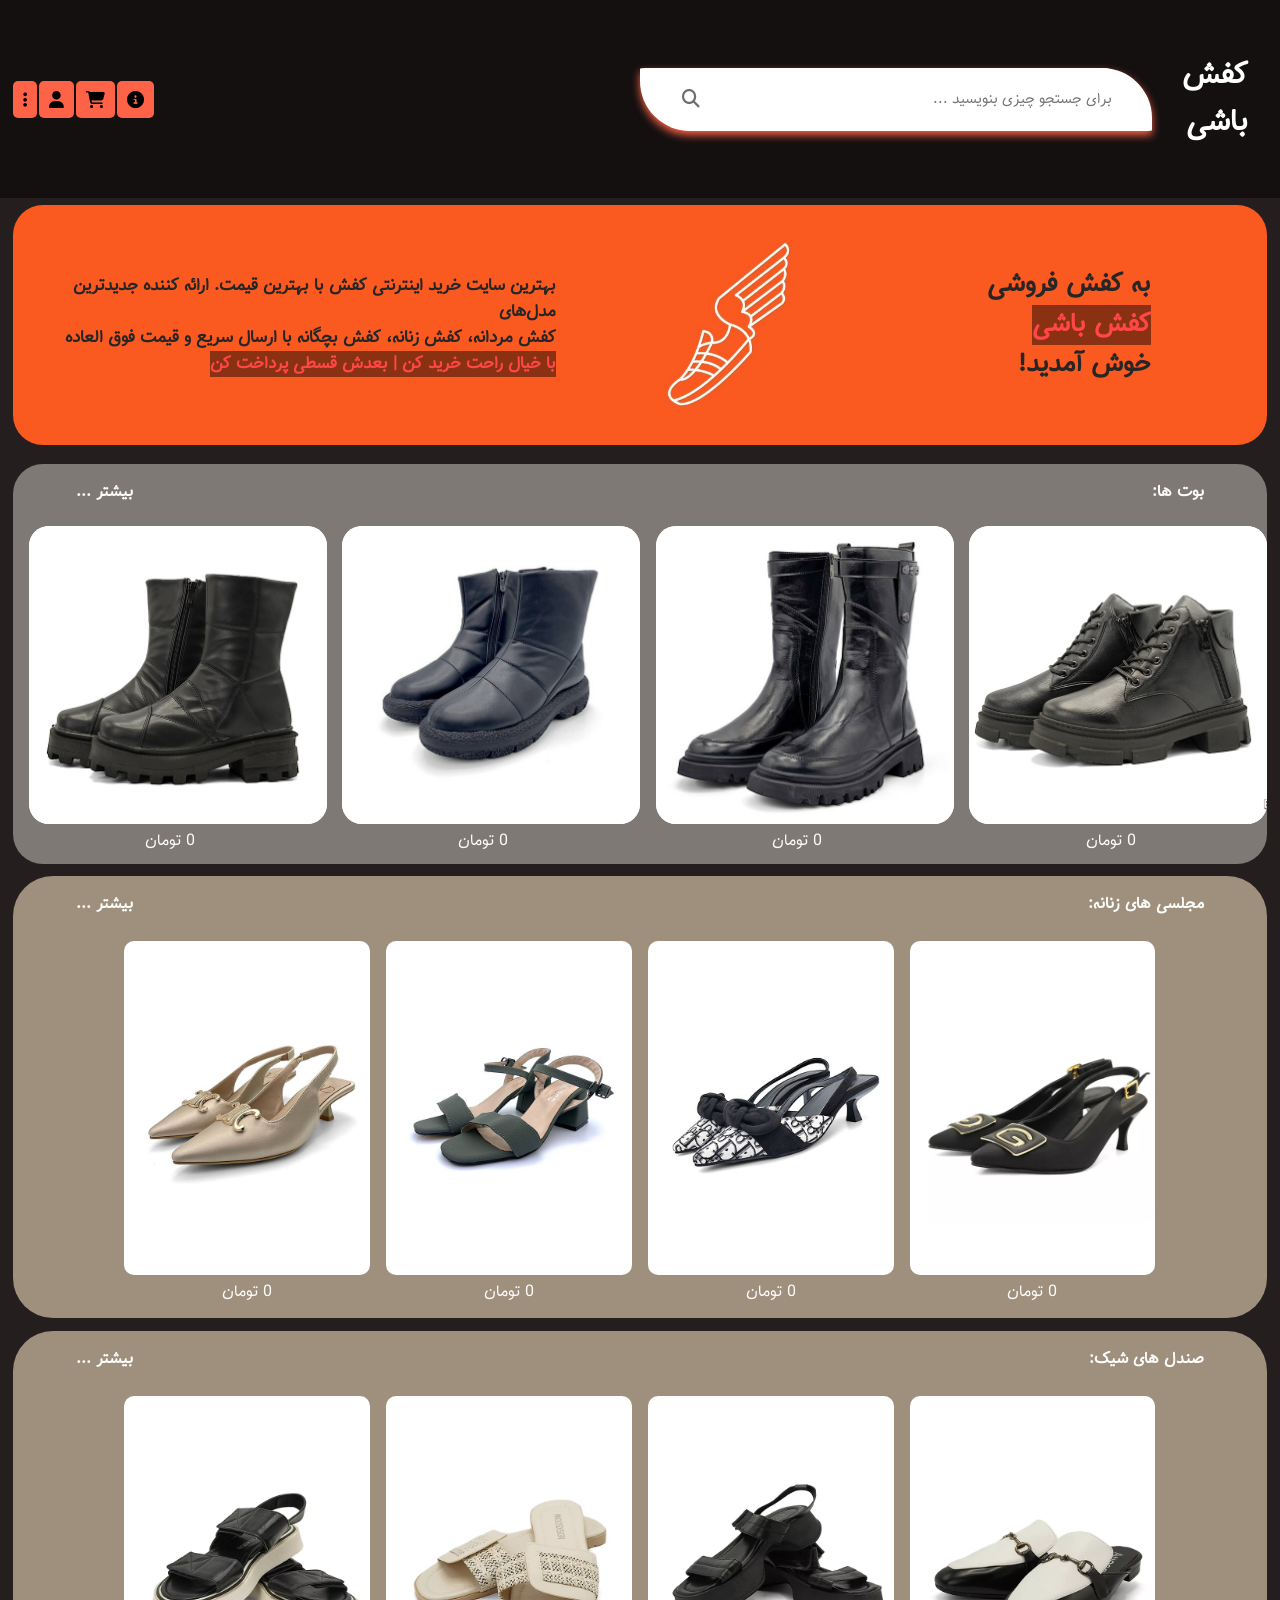
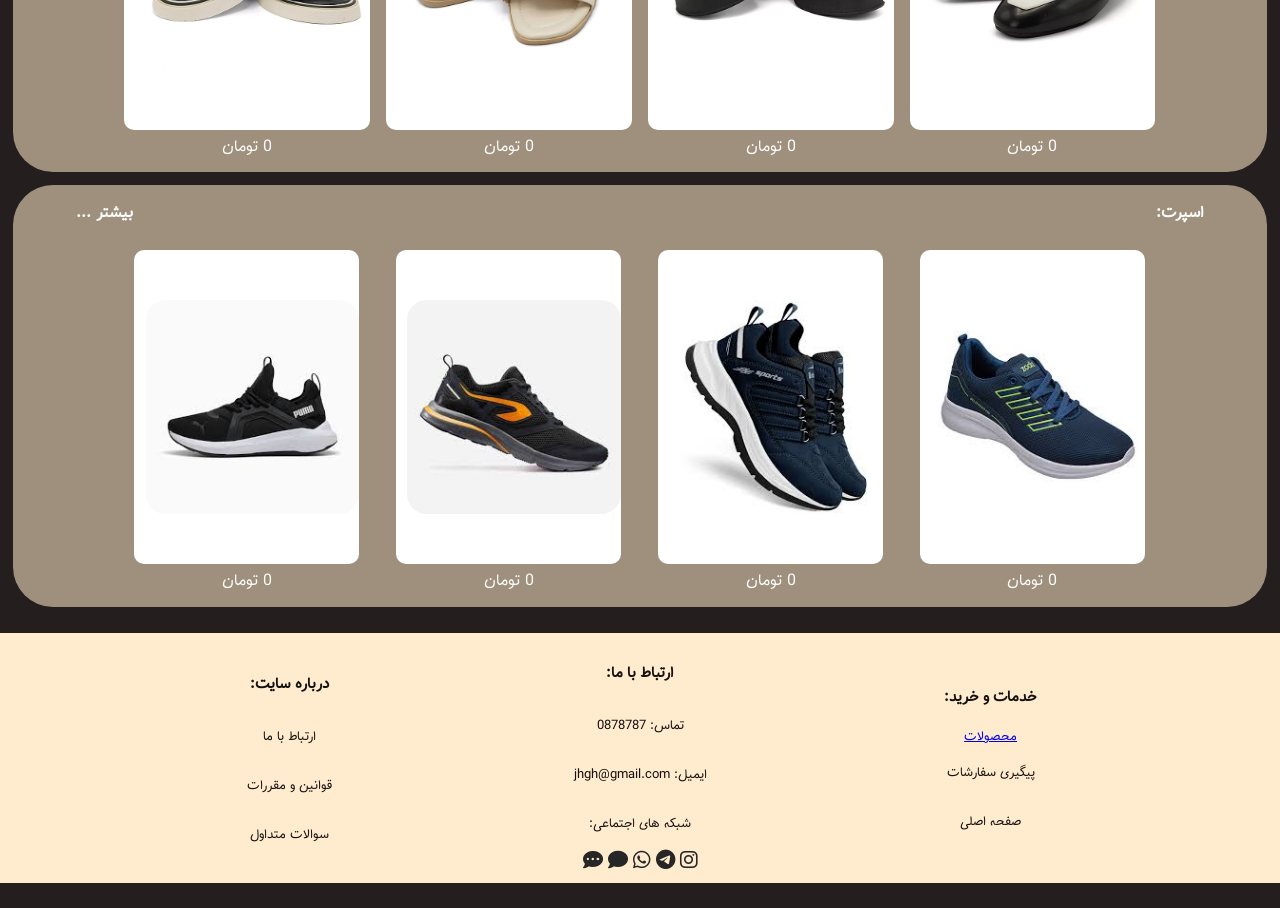
==== index.html @ be9756c2 "change the name of x.html file" ====
<html lang="en">
    <head>
        <meta charset="UTF-8">
        <meta name="viewport" content="width=device-width, initial-scale=1.0">
        <title>فروشگاه کفش باشی</title>
        <link rel="stylesheet" href="Home-shoes.css">
        <link rel="stylesheet" href="https://cdnjs.cloudflare.com/ajax/libs/font-awesome/6.7.2/css/all.min.css"
        integrity="sha512-Evv84Mr4kqVGRNSgIGL/F/aIDqQb7xQ2vcrdIwxfjThSH8CSR7PBEakCr51Ck+w+/U6swU2Im1vVX0SVk9ABhg==" 
        crossorigin="anonymous" referrerpolicy="no-referrer" />
    </head>
    <body>

        <!--header-->

        <header class="header">
            <div class="container">
                <div class="right-container">
                    <div class="logo">
                        <h1>کفش باشی</h1>
                    </div>
                    <div class="search-container">
                        <div class="search-input">
                            <input type="search" placeholder="برای جستجو چیزی بنویسید ...">
                        </div>
                        <div class="search-button">
                            <button><i class="fa fa-search"></i></button>
                        </div>
                    </div>
                </div>
                <div class="left-container">
                    <div class="buttons-container">
                        <button class="header-buttons" title="درباره ما"><i class="fa-solid fa-circle-info"></i></button>
                        <button class="header-buttons" title="سبد خرید"><i class="fa-solid fa-cart-shopping"></i></button>
                        <button class="header-buttons" title="پروفایل"><i class="fa-solid fa-user"></i></button>
                        <button class="header-buttons"><i class="fa-solid fa-ellipsis-vertical"></i></button>
                    </div>
                </div>
            </div>
        </header>

        <!--hero section-->


        <section class="hero-section">
            <div class="hero-content">
                <div class="hero-content-size600px">
                    <h1>
                        به کفش فروشی <br>
                        <span>کفش باشی</span><br>
                        خوش آمدید!
                    </h1>
                    <div class="hero-content-background">
                        <img src="background.jpg" alt="">
                    </div>
                </div>
                <p>
                    بهترین سایت خرید اینترنتی کفش با بهترین قیمت.
                    ارائه کننده جدیدترین مدل‌های<br> کفش مردانه، کفش زنانه،
                    کفش بچگانه با ارسال سریع و قیمت فوق العاده
                <br>
                    <span>
                    با خیال راحت خرید کن | بعدش قسطی پرداخت کن
                    </span>
                </p>
            </div>
        </section>

        <!-- section -->
        <section class="scroll-section">
            <div class="div-shoes">
                <p href="">بوت ها:</p>
                <p href="">بیشتر ...</p>
            </div>
            <div class="list">
                <div class="item">
                    <div class="itemimage"><img src="Pictures\boot-shoes1.jpg" alt=""></div>
                    <div class="itemtitle">0 تومان</div>
                </div>

                <div class="item">
                    <div class="itemimage"><img src="Pictures/boot-shoes2.jpg" alt=""></div>
                    <div class="itemtitle">0 تومان</div>
                </div>
                
                <div class="item">
                    <div class="itemimage"><img src="Pictures/boot-shoes3.jpg" alt=""></div>
                    <div class="itemtitle">0 تومان</div>
                </div>
                
                <div class="item">
                    <div class="itemimage"><img src="Pictures\boot-shoes4.jpg" alt=""></div>
                    <div class="itemtitle">0 تومان</div>
                </div>
                
                <div class="item">
                    <div class="itemimage"><img src="Pictures\boot-shoes5.jpeg" alt=""></div>
                    <div class="itemtitle">0 تومان</div>
                </div>
                
                <div class="item">
                    <div class="itemimage"><img src="Pictures\boot-shoes6.jpeg" alt=""></div>
                    <div class="itemtitle">0 تومان</div>
                </div>

                <div class="item">
                    <div class="itemimage"><img src="Pictures\boot-shoes7.jpg" alt=""></div>
                    <div class="itemtitle">0 تومان</div>
                </div>
                
            </div>
        </section>

        <!---->
        <section class="lady-section">
            <div class="div-shoes">
                <p href="">مجلسی های زنانه:</p>
                <p href="">بیشتر ...</p>
            </div>
            <div class="lady-list">
                <div class="lady-item">
                    <div class="lady-itemimage"><img src="Pictures/lady-shoes1.webp" alt="lady-shoes1"></div>
                    <div class="lady-itemtitle">0 تومان</div>
                </div>

                <div class="lady-item">
                    <div class="lady-itemimage"><img src="Pictures\lady-shoes2.jpg" alt="lady-shoes2"></div>
                    <div class="lady-itemtitle">0 تومان</div>
                </div>

                <div class="lady-item">
                    <div class="lady-itemimage"><img src="Pictures\lady-shoes3.jpg" alt="lady-shoes3"></div>
                    <div class="lady-itemtitle">0 تومان</div>
                </div>

                <div class="lady-item">
                    <div class="lady-itemimage"><img src="Pictures\lady-shoes4.jpg" alt="lady-shoes4"></div>
                    <div class="lady-itemtitle">0 تومان</div>
                </div>

            </div>
        </section>
        <section class="lady-section">
            <div class="div-shoes">
                <p href="">صندل های شیک:</p>
                <p href="">بیشتر ...</p>
            </div>
            <div class="lady-list">
                <div class="lady-item">
                    <div class="lady-itemimage"><img src="Pictures\sandal-shoes1.webp" alt="lady-shoes1"></div>
                    <div class="lady-itemtitle">0 تومان</div>
                </div>

                <div class="lady-item">
                    <div class="lady-itemimage"><img src="Pictures\sandal-shoes2.webp" alt="lady-shoes2"></div>
                    <div class="lady-itemtitle">0 تومان</div>
                </div>

                <div class="lady-item">
                    <div class="lady-itemimage"><img src="Pictures\sandal-shoes3.webp" alt="lady-shoes3"></div>
                    <div class="lady-itemtitle">0 تومان</div>
                </div>

                <div class="lady-item">
                    <div class="lady-itemimage"><img src="Pictures\sandal-shoes4.webp" alt="lady-shoes4"></div>
                    <div class="lady-itemtitle">0 تومان</div>
                </div>
            </div>
        </section>
        <section class="lady-section">
            <div class="div-shoes">
                <p href="">اسپرت:</p>
                <p href="">بیشتر ...</p>
            </div>
            <div class="lady-list">
                <div class="lady-item">
                    <div class="lady-itemimage"><img src="Pictures\sport-shoes1.jpg" alt="lady-shoes1"></div>
                    <div class="lady-itemtitle">0 تومان</div>
                </div>

                <div class="lady-item">
                    <div class="lady-itemimage"><img src="Pictures\sport-shoes2.jpg" alt="lady-shoes2"></div>
                    <div class="lady-itemtitle">0 تومان</div>
                </div>

                <div class="lady-item">
                    <div class="lady-itemimage"><img src="Pictures\sport-shoes3.jpg" alt="lady-shoes3"></div>
                    <div class="lady-itemtitle">0 تومان</div>
                </div>

                <div class="lady-item">
                    <div class="lady-itemimage"><img src="Pictures\sport-shoes4.jpg" alt="lady-shoes4"></div>
                    <div class="lady-itemtitle">0 تومان</div>
                </div>
            </div>
        </section>


    <!-- footer -->


        <footer>
                <div class="div-footer">
                    <div class="right-footer">
                        <div><h3>خدمات و خرید:</h3></div>
                        <div><a href="#">محصولات</a></div>
                        <div><p>پیگیری سفارشات</p></div>
                        <div><p>صفحه اصلی</p></div>
                    </div>
                    <div class="left-footer">
                        <div><h3>ارتباط با ما:</h3></div>
                        <div><p>تماس: 0878787</p></div>
                        <div><p>ایمیل: jhgh@gmail.com</p></div>
                        <div><p>شبکه های اجتماعی:</p></div>
                        <div><a href="instagram.com" title="Instagram"><i class="fa-brands fa-instagram"></i></a>
                             <a href="telegram.org" title="Telegram"><i class="fa-brands fa-telegram"></i></a>
                             <a href="#" title="Whatsapp"><i class="fa-brands fa-whatsapp"></i></a>
                             <a href="#" title="Bale"><i class="fa-solid fa-comment"></i></a>
                             <a href="#" title="Eitta"><i class="fa-solid fa-comment-dots"></i></a>
                        </div>
                    </div>
                    <div class="center-footer">
                        <div><h3>درباره سایت:</h3></div>
                        <div><p>ارتباط با ما</p></div>
                        <div><p>قوانین و مقررات</p></div>
                        <div><p>سوالات متداول</p></div>
                    </div>
                </div>
        </footer>


        <!--Java script-->
        <script src="Home-shoes.js"></script>
    </body>
</html>
---- Home-shoes.css ----
@font-face {
    font-family: Tanha;
    src: url("Tanha.woff");
}

* {
    box-sizing: border-box;
}

html {
    margin: 0;
    padding: 0;
}

body {
    margin: 0;
    font-family: Tanha;
    background-color: #241e1e;
    overflow-x: hidden;
    direction: rtl;
}


/* =========================Header========================= */

header.header {
    width: 100%;
    background-color: #141010;
}

.container {
    display: flex;
    justify-content: space-between;
    width: 100%;
}


/* ---------- Right Container ---------- */

.right-container {
    display: flex;
    align-items: center;
    justify-content: space-between;
    width: 50%;
}

.logo {
    width: 20%;
    padding: 5%;
}

.logo h1 {
    width: 100%;
    color: #ffffff;
    font-size: clamp(15px, 4vw, 30px);
}

.search-container {
    display: flex;
    align-items: center;
    gap: 0;
    width: 80%;
    background-color: #ffffff;
    border-radius: 1% 50px 1% 50px;
    box-shadow: 0 4px 8px tomato;
}

.search-input {
    width: 80%;
}

.search-input input {
    width: 100%;
    margin: 0 20px;
    padding: clamp(2px, 5vw, 20px);
    border: none;
    outline: none;
    font-family: Tanha;
    font-size: clamp(15px, 1vw, 20px);
    border-top-right-radius: 30px;
    border-bottom-right-radius: 30px;
}

.search-button {
    width: 20%;
    padding: 0;
}

.search-button button {
    width: 100%;
    margin: 0;
    padding: 0;
    border: none;
    background-color: #ffffff00;
    color: #6f6e6e;
    font-size: 18px;
    border-radius: 20px;
    cursor: pointer;
    transition: 0.1s ease-in;
}


/* ---------- Left Container ---------- */

.left-container {
    display: flex;
    align-items: center;
    justify-content: left;
    width: 50%;
}

.buttons-container {
    display: flex;
    justify-content: end;
    width: 100%;
    gap: 2px;
    padding: 2%;
}

.buttons-container button {
    padding: 10px;
    border: none;
    background-color: tomato;
    font-family: Tanha;
    font-size: 17px;
    border-radius: 5px;
    cursor: pointer;
    transition: 0.5s;
}

.buttons-container button:hover {
    background-color: #f77861;
}


/* =========================Hero========================= */

.hero-section {
    padding: 0.5% 1%;
}

.hero-content,
.hero-content-size600px {
    display: flex;
    align-items: center;
    justify-content: space-around;
    gap: 15px;
    color: #262626;
    font-weight: 900;
    font-size: 17px;
    background-repeat: no-repeat, repeat;
    background-position: center;
    background-size: cover;
}

.hero-content {
    padding: 3%;
    background-color: #FA5A20;
    border-radius: 30px;
}

.hero-content-background {
    width: 25%;
    height: 99%;
}

.hero-content-background img {
    width: 100%;
    height: 100%;
}

.hero-content h1 span,
.hero-content p span {
    color: #ff4747;
    font-weight: 1000;
    background-color: #00000074;
}


/* =========================Products========================= */

.scroll-section {
    position: relative;
    display: flex;
    flex-direction: column;
    align-items: center;
    width: 98%;
    margin: 1%;
    overflow: hidden;
    background-color: #7e7975;
    border-radius: 30px;
}

.div-shoes {
    display: flex;
    justify-content: space-between;
    width: 90%;
    color: #fffffff7;
}

.div-shoes p {
    color: #fffffff7;
    font-family: Tanha;
    font-weight: bold;
    cursor: pointer;
    transition: 0.3s ease-in;
}

.div-shoes p:hover {
    color: #ffffff70;
}

.list {
    position: relative;
    display: flex;
    width: 100%;
    overflow-x: hidden;
    white-space: nowrap;
    scroll-snap-type: x mandatory;
    transition: 5s;
    will-change: transform;
}

.item {
    display: flex;
    flex-direction: column;
    flex-shrink: 0;
    align-items: center;
    width: 25%;
    padding: 5px 0;
    color: #fffffff7;
    scroll-snap-align: start;
    scroll-margin-inline: 0.5em;
}

.itemimage img,
.lady-itemimage img {
    width: 95%;
    height: auto;
    object-fit: contain;
    background-color: #fffffff7;
    border-radius: 20px;
    cursor: pointer;
    transition: 0.5s linear;
}

.itemimage img:hover,
.lady-itemimage:hover {
    transform: scale(1.05);
    box-shadow: 0 0 5px #1f1916bf;
}

.itemtitle,
.lady-itemtitle {
    padding: 5px 0;
    transition: 0.3s ease-in;
}

.itemtitle:hover,
.lady-itemtitle:hover {
    color: #ffffff5d;
    cursor: pointer;
}


/* =========================Lady Section========================= */

.lady-section {
    display: flex;
    flex-direction: column;
    align-items: center;
    width: 98%;
    margin: 1%;
    background-color: #9e907d;
    border-radius: 40px;
}

.lady-list {
    display: flex;
    align-items: center;
    justify-content: center;
    width: 98%;
    will-change: transform;
}

.lady-item {
    display: flex;
    flex-direction: column;
    flex-shrink: 0;
    align-items: center;
    width: 20%;
    margin: 0.5em;
    color: #fffffff7;
}

.lady-itemimage {
    padding: 50px 0;
    background-color: #ffffff;
    border-radius: 10px;
    transition: 0.5s ease-in;
}

.header-buttons img {
    width: 25px;
}


/* =========================Footer========================= */

.div-footer {
    display: flex;
    align-items: center;
    justify-content: center;
    width: 100%;
    gap: 5px;
    margin: 2% 0;
    padding: 1% 5%;
    background-color: blanchedalmond;
}

.left-footer,
.center-footer,
.right-footer {
    display: flex;
    flex-direction: column;
    align-items: center;
    justify-content: center;
    width: 30%;
    gap: 3px;
}

.left-footer div,
.center-footer div,
.right-footer div {
    display: flex;
    flex-direction: row;
    align-items: center;
    justify-content: center;
    width: 100%;
    gap: 5px;
    color: #141010;
    font-size: 13px;
    background-color: blanchedalmond;
}

.left-footer div p,
.left-footer div h3,
.center-footer div p,
.center-footer div h3,
.right-footer div p,
.right-footer div h3 {
    display: flex;
    align-items: center;
    justify-content: center;
    width: 100%;
}

.left-footer div a {
    color: #262626;
    font-size: 20px;
}


/* =========================Mobile========================= */

@media (max-width: 600px) {

    /* Header */

    .logo {
        width: 20%;
        padding: 2%;
    }

    .container {
        flex-direction: column;
        align-items: center;
    }

    .right-container {
        width: 95%;
    }

    .left-container {
        align-items: center;
        justify-content: center;
        width: 100%;
        padding: 1% 0;
    }

    .search-button {
        width: 10%;
    }

    .buttons-container {
        justify-content: space-between;
        padding: 0.25% 30%;
        background-color: #6f605b;
    }

    .buttons-container button {
        background-color: #6f605b;
    }

    .buttons-container button:hover {
        background-color: #FA5A20;
    }


    /* Hero */

    .hero-content {
        flex-direction: column;
    }

    .hero-section {
        padding: 0.25% 0.5%;
    }

    .hero-content-background {
        width: 40%;
    }


    .item {
        width: 50%;
    }

    .lady-item {
        margin: 0.25em;
    }

    .lady-list .lady-item:nth-last-child(-n+1) {
        display: none;
    }


    /* Footer */

    .div-footer {
        display: grid;
        grid-template-columns: 1fr 1fr;
        grid-template-rows: auto auto;
        gap: 20px;
        padding: 0.5%;
    }

    .right-footer {
        grid-column: 1;
        grid-row: 1;
        width: 100%;
    }

    .center-footer {
        grid-column: 2;
        grid-row: 1;
        width: 100%;
    }

    .left-footer {
        display: grid;
        grid-column: 1 / 3;
        grid-row: 2;
        grid-template-columns: 1fr 2fr 2fr;
        width: 90%;
        gap: 10px;
    }

    .left-footer div:nth-child(1) {
        grid-column: 1;
        grid-row: 1 / 3;
    }

    .left-footer div:nth-child(2) {
        grid-column: 2;
        grid-row: 1;
    }

    .left-footer div:nth-child(3) {
        grid-column: 3;
        grid-row: 1;
    }

    .left-footer div:nth-child(4) {
        grid-column: 2;
        grid-row: 2;
    }

    .left-footer div:nth-child(5) {
        grid-column: 3;
        grid-row: 2;
    }

    .lady-item {
        width: 30%;
    }

    .lady-itemimage {
        width: 100%;
    }
}



/* =========================Tablet========================= */

@media (min-width: 600px) and (max-width: 950px) {

    /* Header */

    .logo {
        width: 18%;
        padding: 2%;
    }

    .right-container {
        width: 65%;
    }

    .left-container {
        align-items: center;
        justify-content: center;
        width: 35%;
    }

    /* Hero */

    .hero-content-background {
        width: 45%;
    }

    .hero-content h1 span,
    .hero-content p span {
        font-weight: 100;
    }

    .hero-content h1{
        font-size: 22px;
    }
    .hero-content p {
        font-size: 15px;
    }

    .item {
        width: 33.333%;
    }

    .lady-item {
        margin: 0.25em;
    }
}
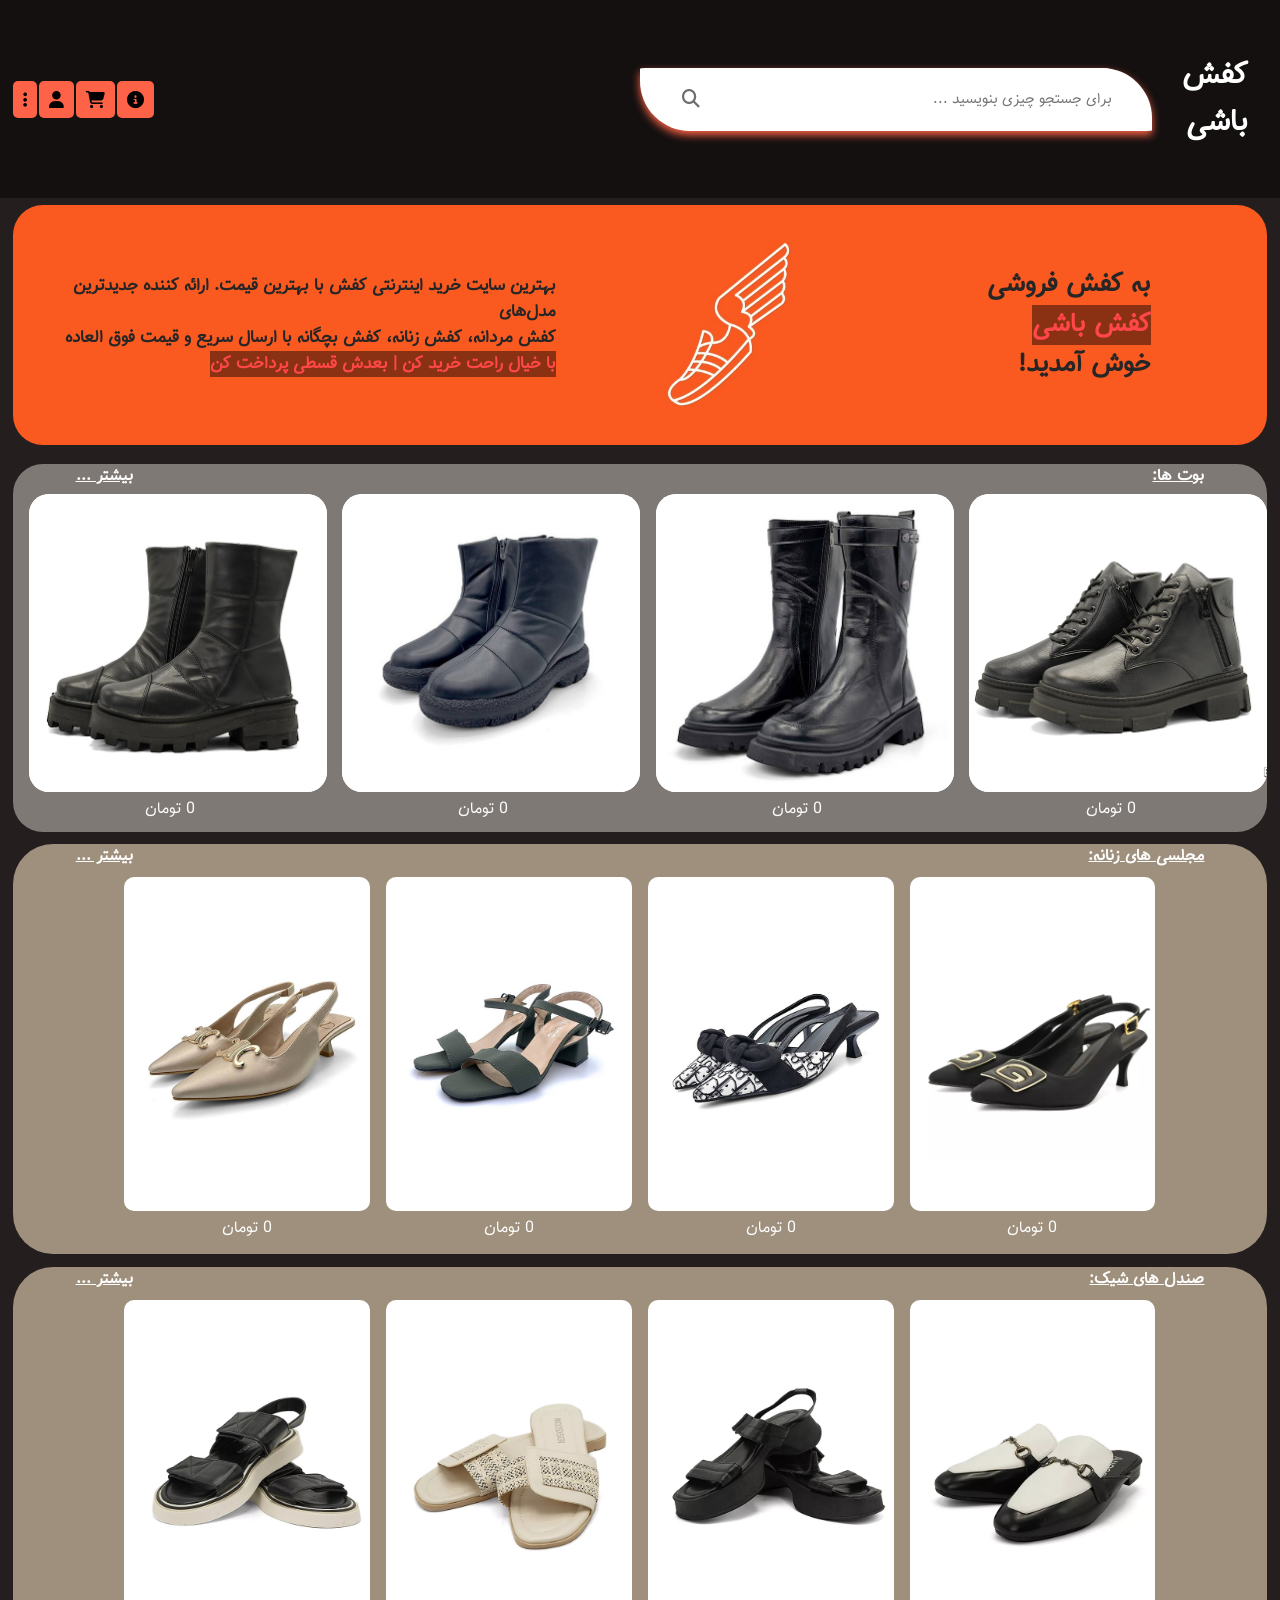
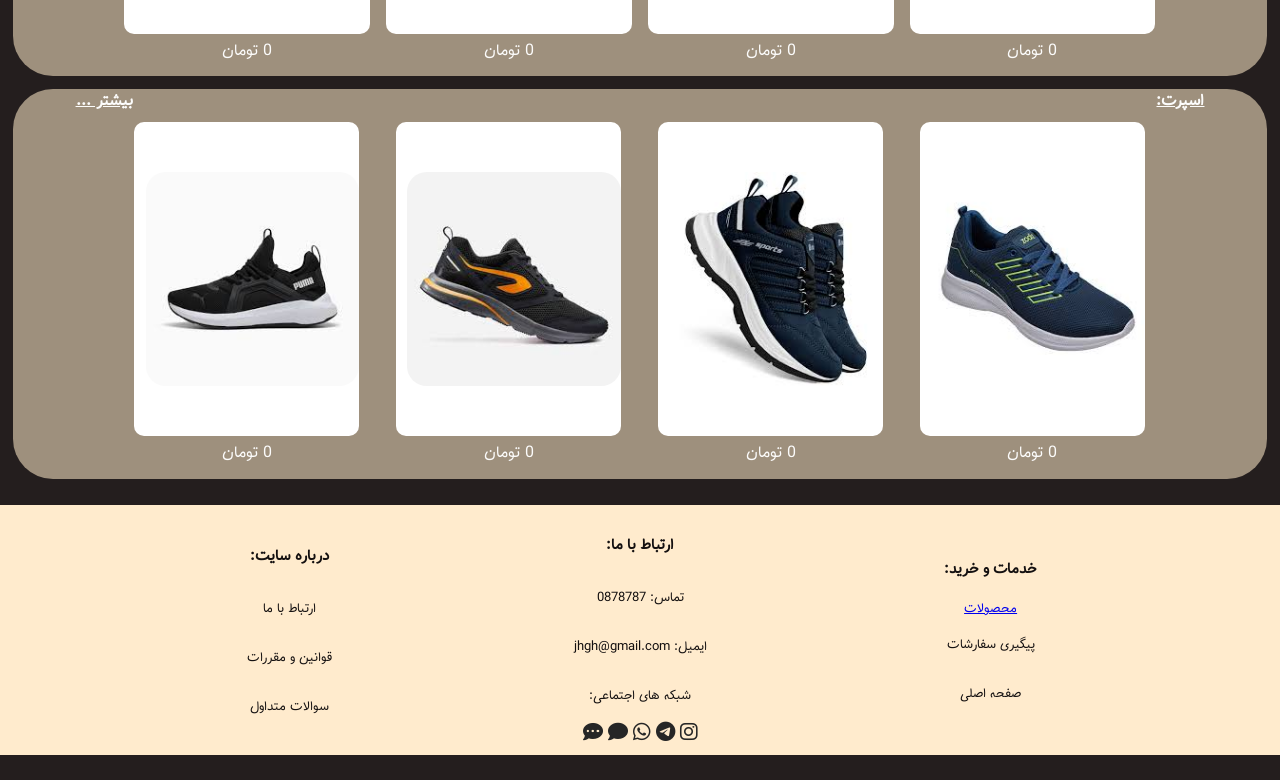
==== commit de3812c7: "page for market(all shoes in one page)" ====
--- a/index.html
+++ b/index.html
@@ -29,9 +29,9 @@
                 </div>
                 <div class="left-container">
                     <div class="buttons-container">
-                        <button class="header-buttons" title="درباره ما"><i class="fa-solid fa-circle-info"></i></button>
-                        <button class="header-buttons" title="سبد خرید"><i class="fa-solid fa-cart-shopping"></i></button>
-                        <button class="header-buttons" title="پروفایل"><i class="fa-solid fa-user"></i></button>
+                        <button class="header-buttons" title="درباره ما"><a href="about.html"><i class="fa-solid fa-circle-info"></i></a></button>
+                        <button class="header-buttons" title="سبد خرید"><a href="shop.html"><i class="fa-solid fa-cart-shopping"></i></a></button>
+                        <button class="header-buttons" title="پروفایل"><a href="profile.html"><i class="fa-solid fa-user"></i></a></button>
                         <button class="header-buttons"><i class="fa-solid fa-ellipsis-vertical"></i></button>
                     </div>
                 </div>
@@ -68,8 +68,8 @@
         <!-- section -->
         <section class="scroll-section">
             <div class="div-shoes">
-                <p href="">بوت ها:</p>
-                <p href="">بیشتر ...</p>
+                <a href="market.html">بوت ها:</a>
+                <a href="market.html">بیشتر ...</a>
             </div>
             <div class="list">
                 <div class="item">
@@ -113,8 +113,8 @@
         <!---->
         <section class="lady-section">
             <div class="div-shoes">
-                <p href="">مجلسی های زنانه:</p>
-                <p href="">بیشتر ...</p>
+                <a href="market.html">مجلسی های زنانه:</a>
+                <a href="market.html">بیشتر ...</a>
             </div>
             <div class="lady-list">
                 <div class="lady-item">
@@ -141,8 +141,8 @@
         </section>
         <section class="lady-section">
             <div class="div-shoes">
-                <p href="">صندل های شیک:</p>
-                <p href="">بیشتر ...</p>
+                <a  href="market.html">صندل های شیک:</a>
+                <a  href="market.html">بیشتر ...</a>
             </div>
             <div class="lady-list">
                 <div class="lady-item">
@@ -168,8 +168,8 @@
         </section>
         <section class="lady-section">
             <div class="div-shoes">
-                <p href="">اسپرت:</p>
-                <p href="">بیشتر ...</p>
+                <a href="market.html">اسپرت:</a>
+                <a href="market.html">بیشتر ...</a>
             </div>
             <div class="lady-list">
                 <div class="lady-item">
@@ -202,7 +202,7 @@
                 <div class="div-footer">
                     <div class="right-footer">
                         <div><h3>خدمات و خرید:</h3></div>
-                        <div><a href="#">محصولات</a></div>
+                        <div><a href="market.html">محصولات</a></div>
                         <div><p>پیگیری سفارشات</p></div>
                         <div><p>صفحه اصلی</p></div>
                     </div>
--- a/Home-shoes.css
+++ b/Home-shoes.css
@@ -128,6 +128,10 @@
     transition: 0.5s;
 }
 
+.buttons-container button a i{
+    color: black;
+}
+
 .buttons-container button:hover {
     background-color: #f77861;
 }
@@ -198,7 +202,7 @@
     color: #fffffff7;
 }
 
-.div-shoes p {
+.div-shoes a {
     color: #fffffff7;
     font-family: Tanha;
     font-weight: bold;
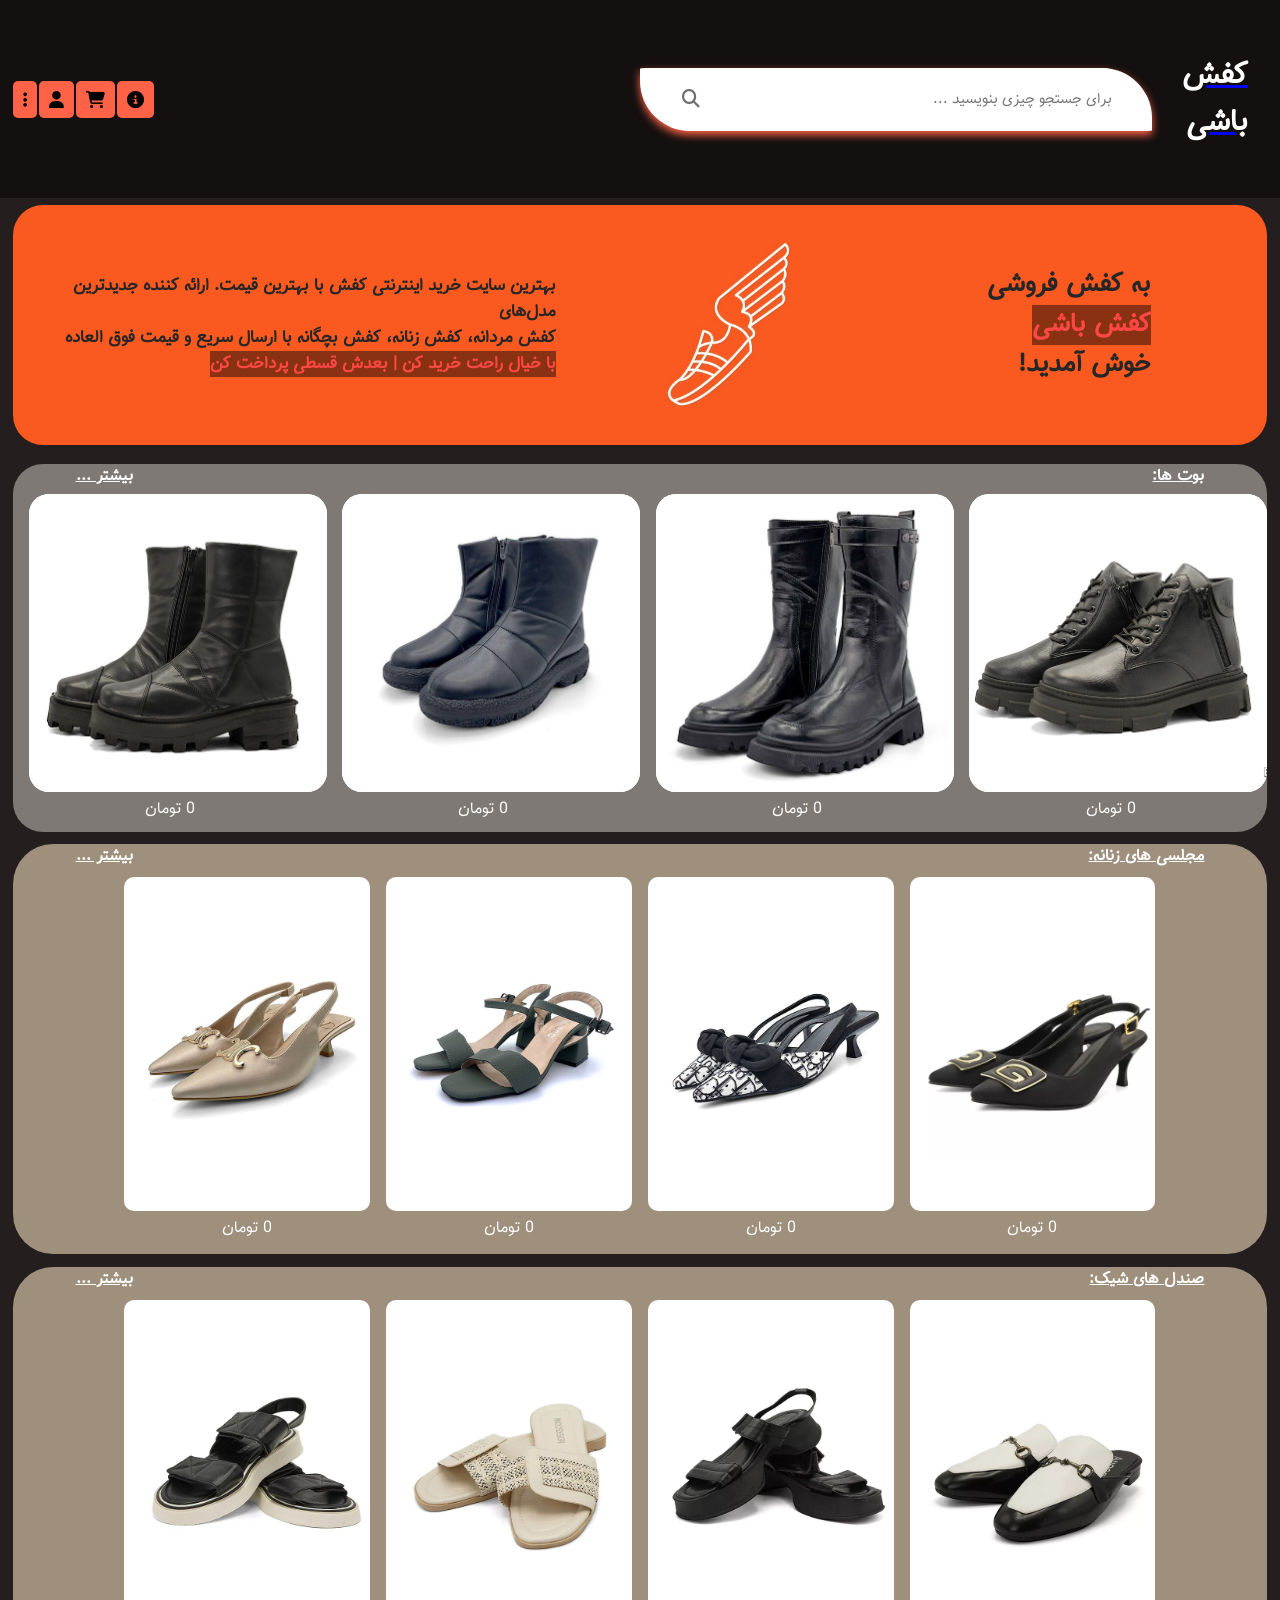
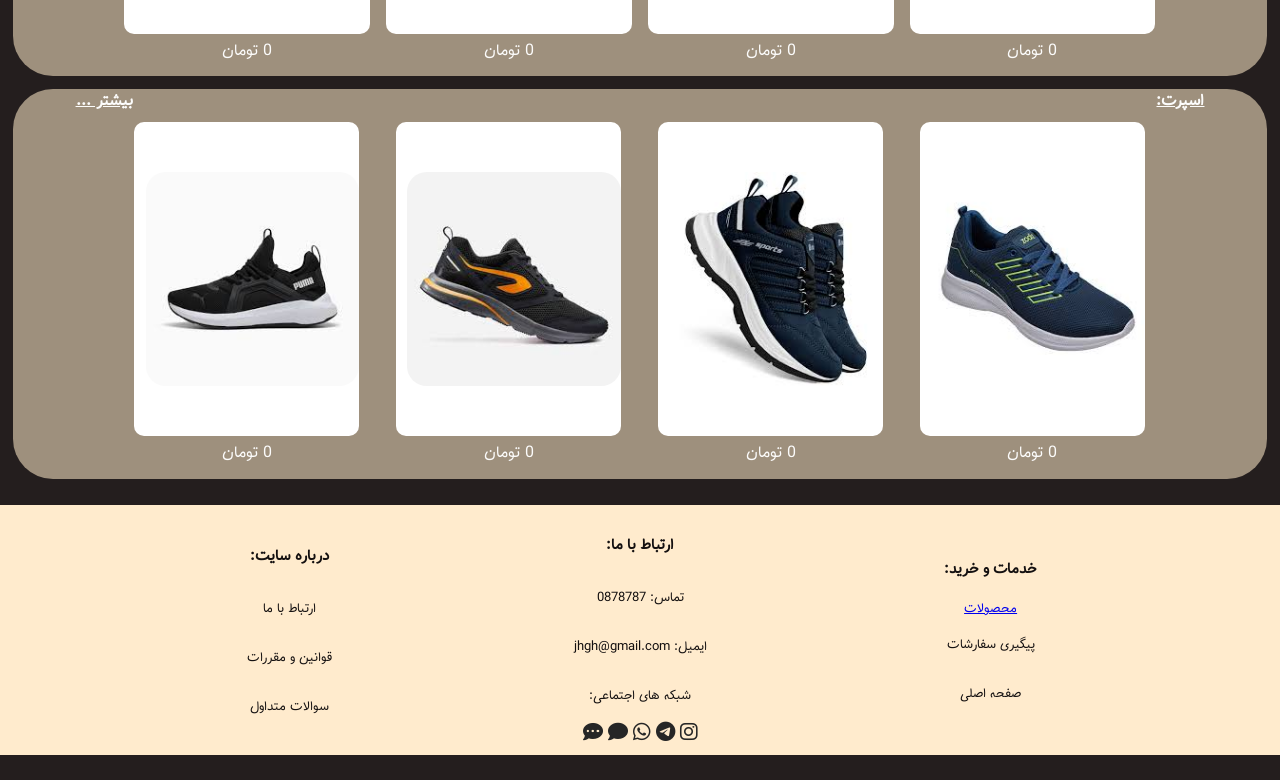
==== commit b45b21f4: "add footer for market page" ====
--- a/index.html
+++ b/index.html
@@ -16,7 +16,7 @@
             <div class="container">
                 <div class="right-container">
                     <div class="logo">
-                        <h1>کفش باشی</h1>
+                        <a href="index.html"><h1>کفش باشی</h1></a>
                     </div>
                     <div class="search-container">
                         <div class="search-input">
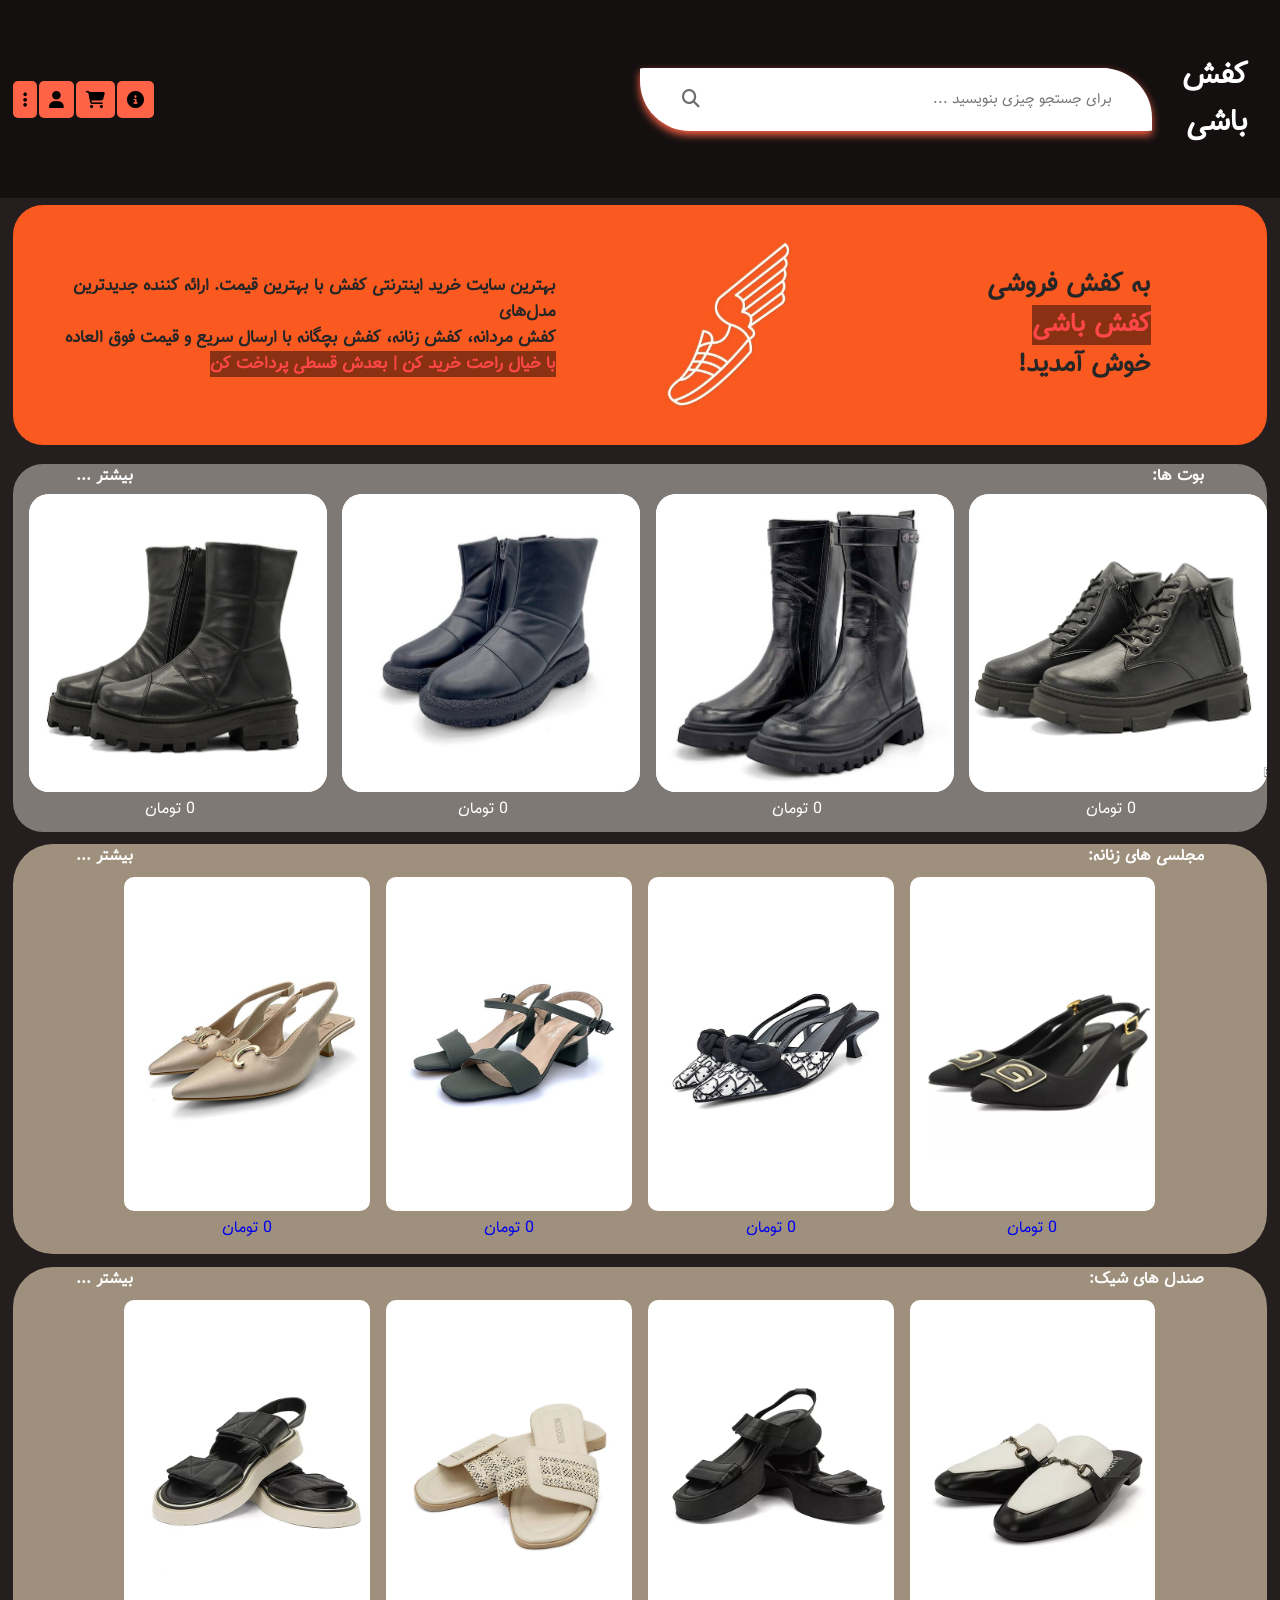
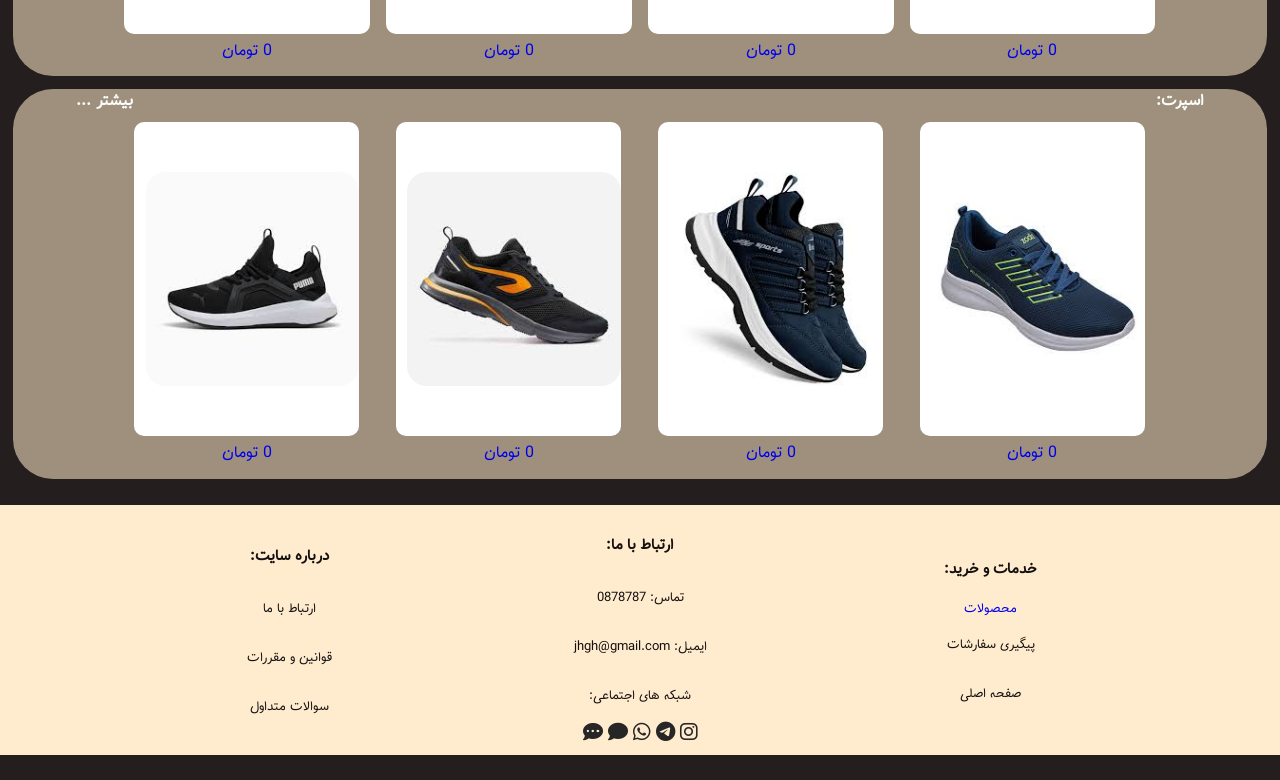
==== commit da7a4f49: "save changes" ====
--- a/index.html
+++ b/index.html
@@ -73,38 +73,38 @@
             </div>
             <div class="list">
                 <div class="item">
-                    <div class="itemimage"><img src="Pictures\boot-shoes1.jpg" alt=""></div>
-                    <div class="itemtitle">0 تومان</div>
-                </div>
-
-                <div class="item">
-                    <div class="itemimage"><img src="Pictures/boot-shoes2.jpg" alt=""></div>
-                    <div class="itemtitle">0 تومان</div>
-                </div>
-                
-                <div class="item">
-                    <div class="itemimage"><img src="Pictures/boot-shoes3.jpg" alt=""></div>
-                    <div class="itemtitle">0 تومان</div>
-                </div>
-                
-                <div class="item">
-                    <div class="itemimage"><img src="Pictures\boot-shoes4.jpg" alt=""></div>
-                    <div class="itemtitle">0 تومان</div>
-                </div>
-                
-                <div class="item">
-                    <div class="itemimage"><img src="Pictures\boot-shoes5.jpeg" alt=""></div>
-                    <div class="itemtitle">0 تومان</div>
-                </div>
-                
-                <div class="item">
-                    <div class="itemimage"><img src="Pictures\boot-shoes6.jpeg" alt=""></div>
-                    <div class="itemtitle">0 تومان</div>
-                </div>
-
-                <div class="item">
-                    <div class="itemimage"><img src="Pictures\boot-shoes7.jpg" alt=""></div>
-                    <div class="itemtitle">0 تومان</div>
+                    <div class="itemimage"><a href="market.html"><img src="Pictures\boot-shoes1.jpg" alt=""></a></div>
+                    <div class="itemtitle"><a href="market.html">0 تومان</a></div>
+                </div>
+
+                <div class="item">
+                    <div class="itemimage"><a href="market.html"><img src="Pictures/boot-shoes2.jpg" alt=""></a></div>
+                    <div class="itemtitle"><a href="market.html">0 تومان</a></div>
+                </div>
+                
+                <div class="item">
+                    <div class="itemimage"><a href="market.html"><img src="Pictures/boot-shoes3.jpg" alt=""></a></div>
+                    <div class="itemtitle"><a href="market.html">0 تومان</a></div>
+                </div>
+                
+                <div class="item">
+                    <div class="itemimage"><a href="market.html"><img src="Pictures\boot-shoes4.jpg" alt=""></a></div>
+                    <div class="itemtitle"><a href="market.html">0 تومان</a></div>
+                </div>
+                
+                <div class="item">
+                    <div class="itemimage"><a href="market.html"><img src="Pictures\boot-shoes5.jpeg" alt=""></a></div>
+                    <div class="itemtitle"><a href="market.html">0 تومان</a></div>
+                </div>
+                
+                <div class="item">
+                    <div class="itemimage"><a href="market.html"><img src="Pictures\boot-shoes6.jpeg" alt=""></a></div>
+                    <div class="itemtitle"><a href="market.html">0 تومان</a></div>
+                </div>
+
+                <div class="item">
+                    <div class="itemimage"><a href="market.html"><img src="Pictures\boot-shoes7.jpg" alt=""></a></div>
+                    <div class="itemtitle"><a href="market.html">0 تومان</a></div>
                 </div>
                 
             </div>
@@ -118,23 +118,23 @@
             </div>
             <div class="lady-list">
                 <div class="lady-item">
-                    <div class="lady-itemimage"><img src="Pictures/lady-shoes1.webp" alt="lady-shoes1"></div>
-                    <div class="lady-itemtitle">0 تومان</div>
-                </div>
-
-                <div class="lady-item">
-                    <div class="lady-itemimage"><img src="Pictures\lady-shoes2.jpg" alt="lady-shoes2"></div>
-                    <div class="lady-itemtitle">0 تومان</div>
-                </div>
-
-                <div class="lady-item">
-                    <div class="lady-itemimage"><img src="Pictures\lady-shoes3.jpg" alt="lady-shoes3"></div>
-                    <div class="lady-itemtitle">0 تومان</div>
-                </div>
-
-                <div class="lady-item">
-                    <div class="lady-itemimage"><img src="Pictures\lady-shoes4.jpg" alt="lady-shoes4"></div>
-                    <div class="lady-itemtitle">0 تومان</div>
+                    <div class="lady-itemimage"><a href="market.html"><img src="Pictures/lady-shoes1.webp" alt="lady-shoes1"></a></div>
+                    <div class="lady-itemtitle"><a href="market.html">0 تومان</a></div>
+                </div>
+
+                <div class="lady-item">
+                    <div class="lady-itemimage"><a href="market.html"><img src="Pictures\lady-shoes2.jpg" alt="lady-shoes2"></a></div>
+                    <div class="lady-itemtitle"><a href="market.html">0 تومان</a></div>
+                </div>
+
+                <div class="lady-item">
+                    <div class="lady-itemimage"><a href="market.html"><img src="Pictures\lady-shoes3.jpg" alt="lady-shoes3"></a></div>
+                    <div class="lady-itemtitle"><a href="market.html">0 تومان</a></div>
+                </div>
+
+                <div class="lady-item">
+                    <div class="lady-itemimage"><a href="market.html"><img src="Pictures\lady-shoes4.jpg" alt="lady-shoes4"></a></div>
+                    <div class="lady-itemtitle"><a href="market.html">0 تومان</a></div>
                 </div>
 
             </div>
@@ -146,23 +146,23 @@
             </div>
             <div class="lady-list">
                 <div class="lady-item">
-                    <div class="lady-itemimage"><img src="Pictures\sandal-shoes1.webp" alt="lady-shoes1"></div>
-                    <div class="lady-itemtitle">0 تومان</div>
-                </div>
-
-                <div class="lady-item">
-                    <div class="lady-itemimage"><img src="Pictures\sandal-shoes2.webp" alt="lady-shoes2"></div>
-                    <div class="lady-itemtitle">0 تومان</div>
-                </div>
-
-                <div class="lady-item">
-                    <div class="lady-itemimage"><img src="Pictures\sandal-shoes3.webp" alt="lady-shoes3"></div>
-                    <div class="lady-itemtitle">0 تومان</div>
-                </div>
-
-                <div class="lady-item">
-                    <div class="lady-itemimage"><img src="Pictures\sandal-shoes4.webp" alt="lady-shoes4"></div>
-                    <div class="lady-itemtitle">0 تومان</div>
+                    <div class="lady-itemimage"><a href="market.html"><img src="Pictures\sandal-shoes1.webp" alt="lady-shoes1"></a></div>
+                    <div class="lady-itemtitle"><a href="market.html">0 تومان</a></div>
+                </div>
+
+                <div class="lady-item">
+                    <div class="lady-itemimage"><a href="market.html"><img src="Pictures\sandal-shoes2.webp" alt="lady-shoes2"></a></div>
+                    <div class="lady-itemtitle"><a href="market.html">0 تومان</a></div>
+                </div>
+
+                <div class="lady-item">
+                    <div class="lady-itemimage"><a href="market.html"><img src="Pictures\sandal-shoes3.webp" alt="lady-shoes3"></a></div>
+                    <div class="lady-itemtitle"><a href="market.html">0 تومان</a></div>
+                </div>
+
+                <div class="lady-item">
+                    <div class="lady-itemimage"><a href="market.html"><img src="Pictures\sandal-shoes4.webp" alt="lady-shoes4"></a></div>
+                    <div class="lady-itemtitle"><a href="market.html">0 تومان</a></div>
                 </div>
             </div>
         </section>
@@ -173,23 +173,23 @@
             </div>
             <div class="lady-list">
                 <div class="lady-item">
-                    <div class="lady-itemimage"><img src="Pictures\sport-shoes1.jpg" alt="lady-shoes1"></div>
-                    <div class="lady-itemtitle">0 تومان</div>
-                </div>
-
-                <div class="lady-item">
-                    <div class="lady-itemimage"><img src="Pictures\sport-shoes2.jpg" alt="lady-shoes2"></div>
-                    <div class="lady-itemtitle">0 تومان</div>
-                </div>
-
-                <div class="lady-item">
-                    <div class="lady-itemimage"><img src="Pictures\sport-shoes3.jpg" alt="lady-shoes3"></div>
-                    <div class="lady-itemtitle">0 تومان</div>
-                </div>
-
-                <div class="lady-item">
-                    <div class="lady-itemimage"><img src="Pictures\sport-shoes4.jpg" alt="lady-shoes4"></div>
-                    <div class="lady-itemtitle">0 تومان</div>
+                    <div class="lady-itemimage"><a href="market.html"><img src="Pictures\sport-shoes1.jpg" alt="lady-shoes1"></a></div>
+                    <div class="lady-itemtitle"><a href="market.html">0 تومان</a></div>
+                </div>
+
+                <div class="lady-item">
+                    <div class="lady-itemimage"><a href="market.html"><img src="Pictures\sport-shoes2.jpg" alt="lady-shoes2"></a></div>
+                    <div class="lady-itemtitle"><a href="market.html">0 تومان</a></div>
+                </div>
+
+                <div class="lady-item">
+                    <div class="lady-itemimage"><a href="market.html"><img src="Pictures\sport-shoes3.jpg" alt="lady-shoes3"></a></div>
+                    <div class="lady-itemtitle"><a href="market.html">0 تومان</a></div>
+                </div>
+
+                <div class="lady-item">
+                    <div class="lady-itemimage"><a href="market.html"><img src="Pictures\sport-shoes4.jpg" alt="lady-shoes4"></a></div>
+                    <div class="lady-itemtitle"><a href="market.html">0 تومان</a></div>
                 </div>
             </div>
         </section>
--- a/Home-shoes.css
+++ b/Home-shoes.css
@@ -5,6 +5,7 @@
 
 * {
     box-sizing: border-box;
+    text-decoration: none;
 }
 
 html {
@@ -128,7 +129,7 @@
     transition: 0.5s;
 }
 
-.buttons-container button a i{
+.buttons-container button a{
     color: black;
 }
 
@@ -254,12 +255,15 @@
     box-shadow: 0 0 5px #1f1916bf;
 }
 
+.itemtitle a,
 .itemtitle,
 .lady-itemtitle {
     padding: 5px 0;
     transition: 0.3s ease-in;
-}
-
+    color: white;
+}
+
+.itemtitle a:hover,
 .itemtitle:hover,
 .lady-itemtitle:hover {
     color: #ffffff5d;
